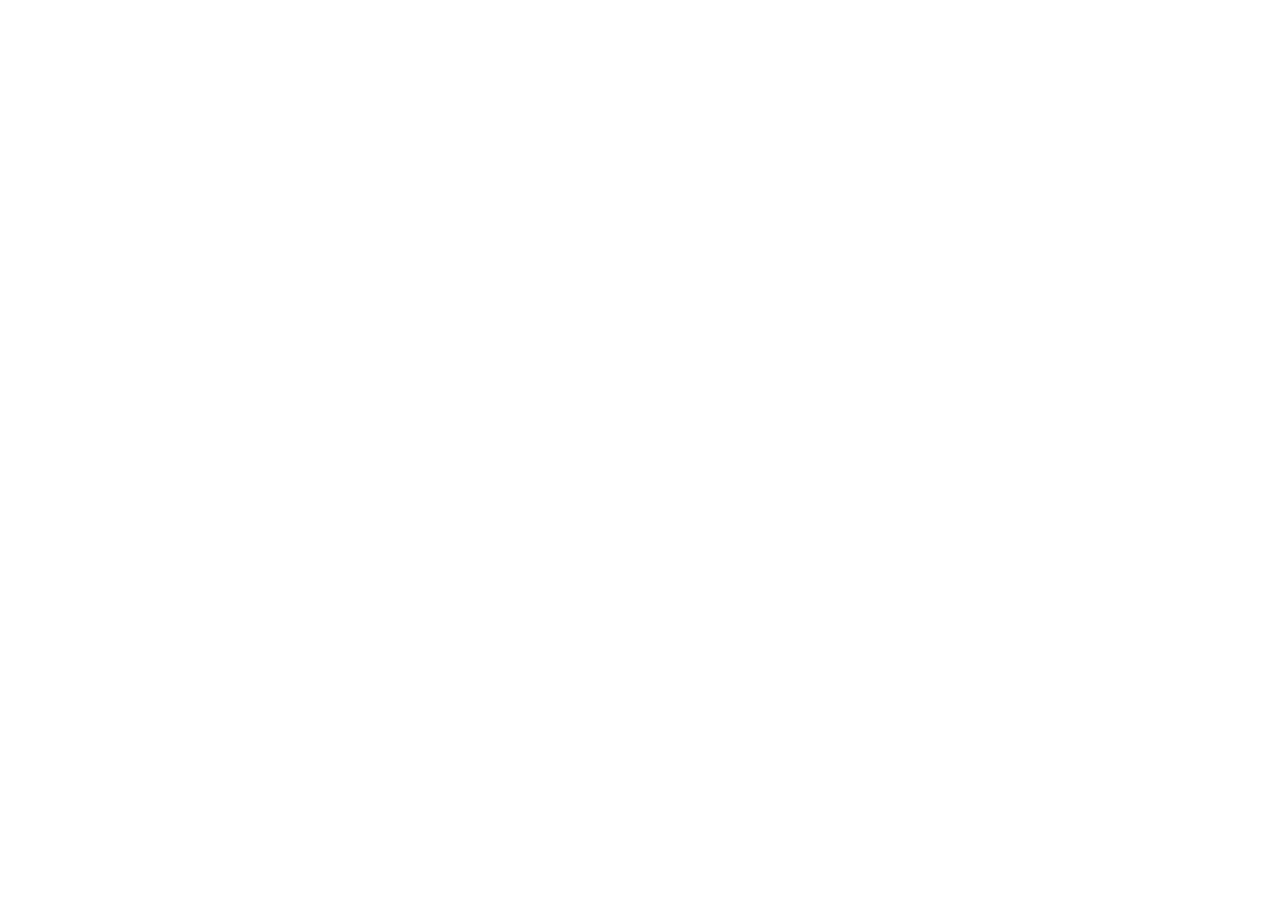
==== index.html @ c8e744bd "Create index.html" ====
<!DOCTYPE html>
<html lang="en">
<head>
    <meta charset="UTF-8">
    <meta name="viewport" content="width=device-width, initial-scale=1.0">
    <title>Reconocimiento de voz</title>
</head>
<body>
    <div id="texto"></div>

    <script src="main.js" ></script>
</body>
</html>
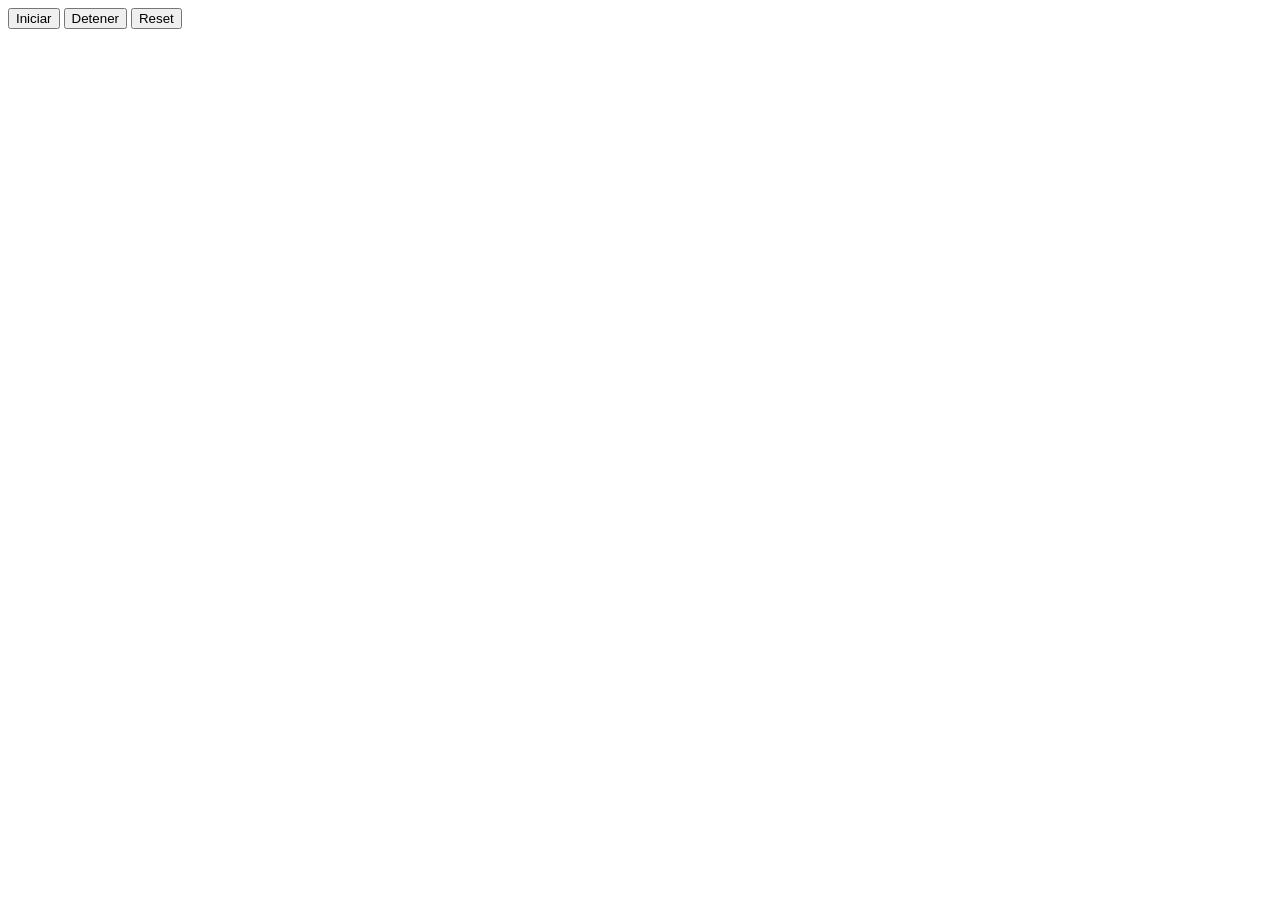
==== commit a16a69ee: "Recording Buttons" ====
--- a/index.html
+++ b/index.html
@@ -6,6 +6,10 @@
     <title>Reconocimiento de voz</title>
 </head>
 <body>
+    
+    <button onclick="iniciarReconocimiento()">Iniciar</button>
+    <button onclick="detenerReconocimiento()">Detener</button>
+    <button onclick="reset()">Reset</button>
     <div id="texto"></div>
 
     <script src="main.js" ></script>
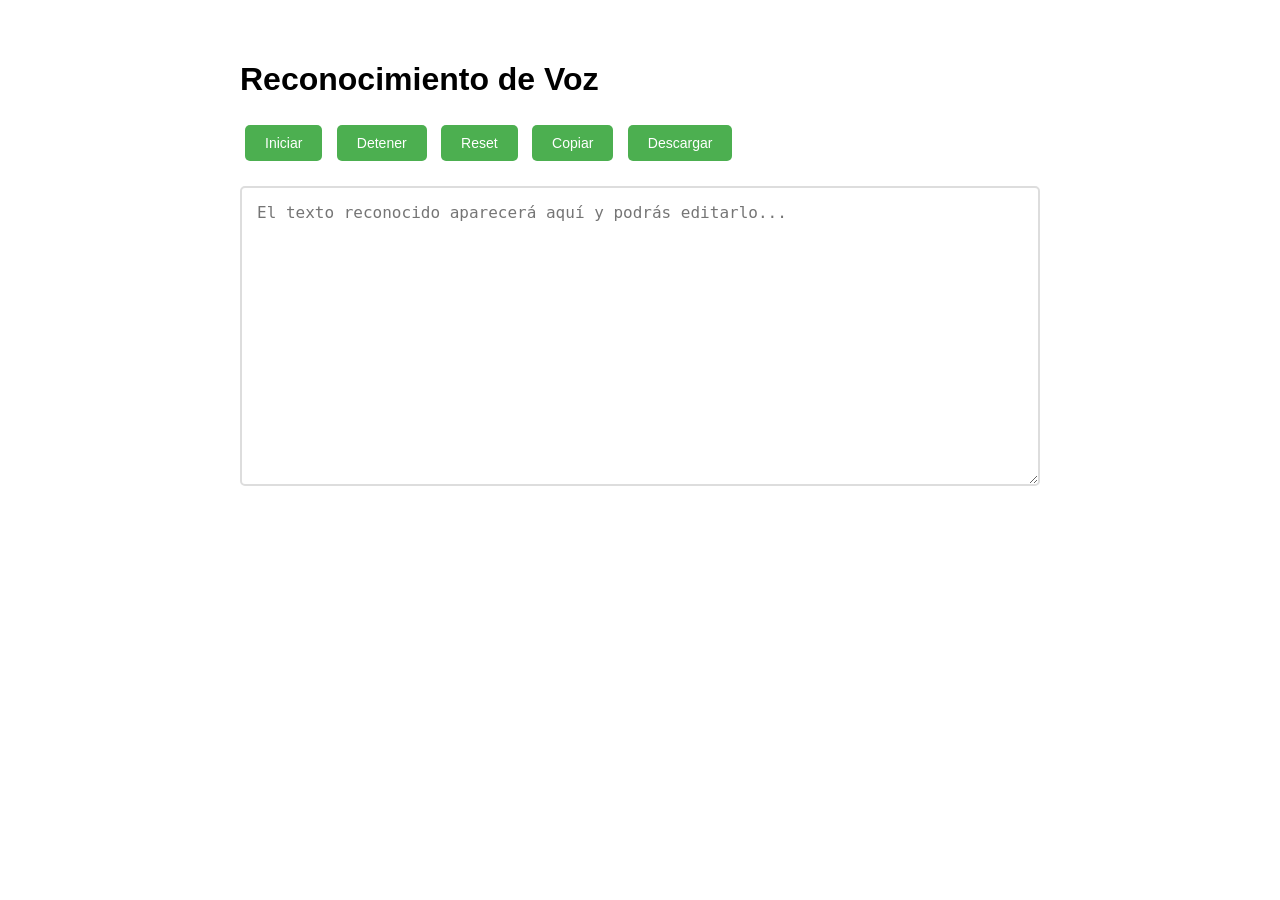
==== commit d4e6f2d4: "Chore: Download Link - Text in Textarea for edits - Basic Styles" ====
--- a/index.html
+++ b/index.html
@@ -4,13 +4,20 @@
     <meta charset="UTF-8">
     <meta name="viewport" content="width=device-width, initial-scale=1.0">
     <title>Reconocimiento de voz</title>
+    <link rel="stylesheet" href="style.css">
 </head>
 <body>
+    <h1>Reconocimiento de Voz</h1>
     
-    <button onclick="iniciarReconocimiento()">Iniciar</button>
-    <button onclick="detenerReconocimiento()">Detener</button>
-    <button onclick="reset()">Reset</button>
-    <div id="texto"></div>
+    <div class="controls">
+        <button onclick="iniciarReconocimiento()">Iniciar</button>
+        <button onclick="detenerReconocimiento()">Detener</button>
+        <button onclick="reset()">Reset</button>
+        <button onclick="copiarTexto()">Copiar</button>
+        <button onclick="descargarTexto()">Descargar</button>
+    </div>
+    
+    <textarea id="texto" placeholder="El texto reconocido aparecerá aquí y podrás editarlo..."></textarea>
 
     <script src="main.js" ></script>
 </body>
--- a/style.css
+++ b/style.css
@@ -0,0 +1,36 @@
+body {
+  font-family: Arial, sans-serif;
+  max-width: 800px;
+  margin: 20px auto;
+  padding: 20px;
+}
+.controls {
+  margin-bottom: 20px;
+}
+button {
+  padding: 10px 20px;
+  margin: 5px;
+  cursor: pointer;
+  border: none;
+  border-radius: 5px;
+  background-color: #4caf50;
+  color: white;
+  font-size: 14px;
+}
+button:hover {
+  background-color: #45a049;
+}
+#texto {
+  width: 100%;
+  min-height: 300px;
+  padding: 15px;
+  font-size: 16px;
+  border: 2px solid #ddd;
+  border-radius: 5px;
+  resize: vertical;
+  box-sizing: border-box;
+}
+#texto:focus {
+  outline: none;
+  border-color: #4caf50;
+}
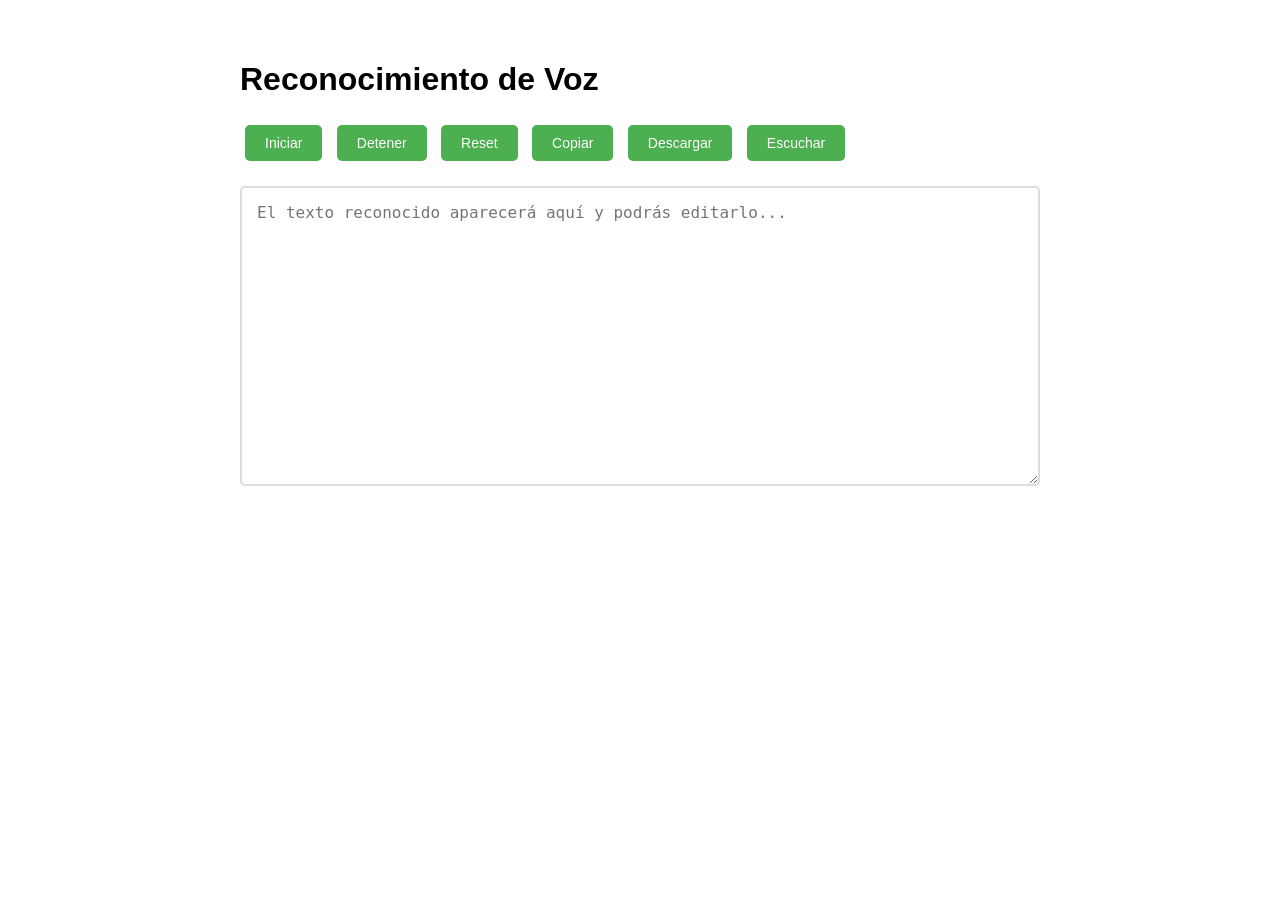
==== commit 16b007a2: "Chore: Funcion Escuchar" ====
--- a/index.html
+++ b/index.html
@@ -9,12 +9,18 @@
 <body>
     <h1>Reconocimiento de Voz</h1>
     
+    <div class="recording-indicator" id="recordingIndicator">
+        <div class="recording-dot"></div>
+        <span>GRABANDO...</span>
+    </div>
+    
     <div class="controls">
         <button onclick="iniciarReconocimiento()">Iniciar</button>
         <button onclick="detenerReconocimiento()">Detener</button>
         <button onclick="reset()">Reset</button>
         <button onclick="copiarTexto()">Copiar</button>
         <button onclick="descargarTexto()">Descargar</button>
+        <button onclick="escucharTexto()">Escuchar</button>
     </div>
     
     <textarea id="texto" placeholder="El texto reconocido aparecerá aquí y podrás editarlo..."></textarea>
--- a/style.css
+++ b/style.css
@@ -34,3 +34,37 @@
   outline: none;
   border-color: #4caf50;
 }
+
+.recording-indicator {
+  display: none;
+  align-items: center;
+  gap: 10px;
+  padding: 10px 15px;
+  background-color: #ff4444;
+  color: white;
+  border-radius: 5px;
+  margin-bottom: 15px;
+  font-weight: bold;
+}
+
+.recording-indicator.active {
+  display: flex;
+}
+
+.recording-dot {
+  width: 12px;
+  height: 12px;
+  background-color: white;
+  border-radius: 50%;
+  animation: pulse 1.5s ease-in-out infinite;
+}
+
+@keyframes pulse {
+  0%,
+  100% {
+    opacity: 1;
+  }
+  50% {
+    opacity: 0.3;
+  }
+}
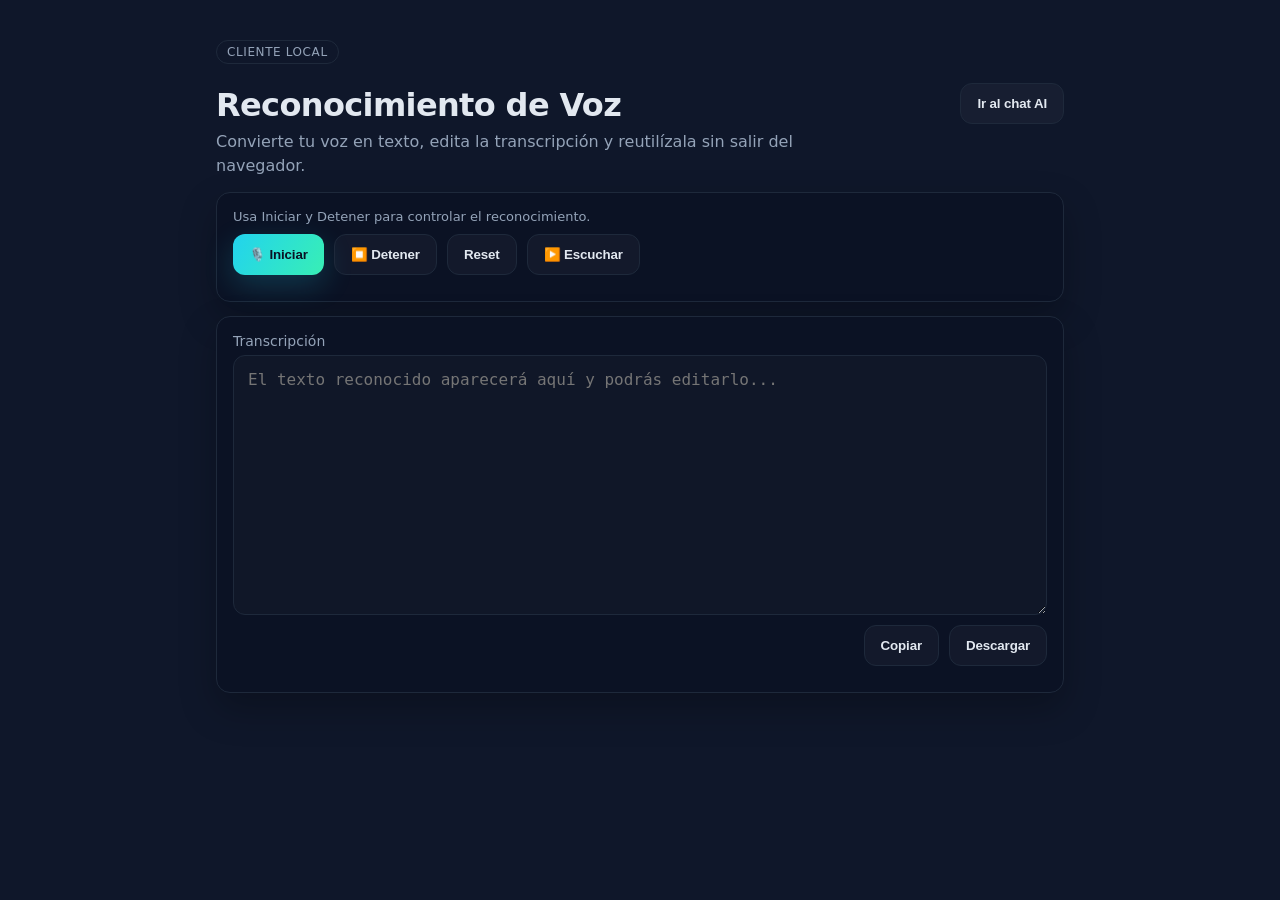
==== commit 1f659e2b: "Feature: Gemini Chat AI - Design Changed by AI" ====
--- a/index.html
+++ b/index.html
@@ -1,30 +1,95 @@
 <!DOCTYPE html>
 <html lang="en">
-<head>
-    <meta charset="UTF-8">
-    <meta name="viewport" content="width=device-width, initial-scale=1.0">
-    <title>Reconocimiento de voz</title>
-    <link rel="stylesheet" href="style.css">
-</head>
-<body>
-    <h1>Reconocimiento de Voz</h1>
-    
-    <div class="recording-indicator" id="recordingIndicator">
-        <div class="recording-dot"></div>
-        <span>GRABANDO...</span>
-    </div>
-    
-    <div class="controls">
-        <button onclick="iniciarReconocimiento()">Iniciar</button>
-        <button onclick="detenerReconocimiento()">Detener</button>
-        <button onclick="reset()">Reset</button>
-        <button onclick="copiarTexto()">Copiar</button>
-        <button onclick="descargarTexto()">Descargar</button>
-        <button onclick="escucharTexto()">Escuchar</button>
-    </div>
-    
-    <textarea id="texto" placeholder="El texto reconocido aparecerá aquí y podrás editarlo..."></textarea>
+    <head>
+        <meta charset="UTF-8" />
+        <meta name="viewport" content="width=device-width, initial-scale=1.0" />
+        <title>Reconocimiento de voz</title>
+        <link rel="stylesheet" href="style.css" />
+    </head>
+    <body>
+        <main class="page">
+            <header class="hero">
+                <div>
+                    <p class="eyebrow">Cliente local</p>
+                    <h1>Reconocimiento de Voz</h1>
+                    <p class="lede">
+                        Convierte tu voz en texto, edita la transcripción y
+                        reutilízala sin salir del navegador.
+                    </p>
+                </div>
+                <div class="cta">
+                    <button
+                        type="button"
+                        class="ghost"
+                        onclick="location.href='chat/index.html'"
+                    >
+                        Ir al chat AI
+                    </button>
+                </div>
+            </header>
 
-    <script src="main.js" ></script>
-</body>
+            <section class="panel controls-panel">
+                <div class="panel-header">
+                    <div
+                        class="recording-indicator"
+                        id="recordingIndicator"
+                        aria-live="polite"
+                    >
+                        <span class="recording-dot"></span>
+                        <span>Grabando...</span>
+                    </div>
+                    <span class="muted-text">
+                        Usa Iniciar y Detener para controlar el reconocimiento.
+                    </span>
+                </div>
+
+                <div class="button-row">
+                    <button type="button" onclick="iniciarReconocimiento()">
+                        🎙️ Iniciar
+                    </button>
+                    <button
+                        type="button"
+                        class="ghost"
+                        onclick="detenerReconocimiento()"
+                    >
+                        ⏹️ Detener
+                    </button>
+                    <button type="button" class="ghost" onclick="reset()">
+                        Reset
+                    </button>
+                    <button
+                        type="button"
+                        class="ghost"
+                        onclick="escucharTexto()"
+                    >
+                        ▶️ Escuchar
+                    </button>
+                </div>
+            </section>
+
+            <section class="panel output-panel">
+                <div class="field">
+                    <label for="texto">Transcripción</label>
+                    <textarea
+                        id="texto"
+                        rows="10"
+                        placeholder="El texto reconocido aparecerá aquí y podrás editarlo..."
+                    ></textarea>
+                </div>
+                <div class="button-row secondary">
+                    <button type="button" class="ghost" onclick="copiarTexto()">
+                        Copiar
+                    </button>
+                    <button
+                        type="button"
+                        class="ghost"
+                        onclick="descargarTexto()"
+                    >
+                        Descargar
+                    </button>
+                </div>
+            </section>
+        </main>
+        <script src="main.js"></script>
+    </body>
 </html>
--- a/style.css
+++ b/style.css
@@ -1,70 +1,215 @@
+* {
+    box-sizing: border-box;
+}
+
+:root {
+    --bg: #0f172a;
+    --panel: #0b1224;
+    --border: #1e293b;
+    --accent: #22d3ee;
+    --accent-2: #38efb5;
+    --text: #e2e8f0;
+    --muted: #94a3b8;
+    font-family: 'Segoe UI', system-ui, -apple-system, sans-serif;
+}
+
 body {
-  font-family: Arial, sans-serif;
-  max-width: 800px;
-  margin: 20px auto;
-  padding: 20px;
-}
-.controls {
-  margin-bottom: 20px;
-}
+    margin: 0;
+    background: var(--bg);
+    color: var(--text);
+}
+
+.page {
+    max-width: 880px;
+    margin: 0 auto;
+    padding: 28px 16px 44px;
+    display: flex;
+    flex-direction: column;
+    gap: 14px;
+}
+
+.hero {
+    display: flex;
+    justify-content: space-between;
+    gap: 18px;
+    align-items: center;
+    flex-wrap: wrap;
+}
+
+.eyebrow {
+    display: inline-flex;
+    padding: 4px 10px;
+    border: 1px solid var(--border);
+    border-radius: 999px;
+    color: var(--muted);
+    font-size: 12px;
+    letter-spacing: 0.05em;
+    text-transform: uppercase;
+}
+
+h1 {
+    margin: 10px 0 6px;
+    font-weight: 700;
+    letter-spacing: -0.02em;
+}
+
+.lede {
+    margin: 0;
+    color: var(--muted);
+    max-width: 640px;
+    line-height: 1.5;
+}
+
+.panel {
+    background: var(--panel);
+    border: 1px solid var(--border);
+    border-radius: 14px;
+    padding: 16px;
+    box-shadow: 0 16px 36px rgba(0, 0, 0, 0.25);
+}
+
+.panel-header {
+    display: flex;
+    align-items: center;
+    justify-content: space-between;
+    gap: 10px;
+    flex-wrap: wrap;
+    margin-bottom: 10px;
+}
+
+.muted-text {
+    color: var(--muted);
+    font-size: 13px;
+}
+
+.controls-panel .button-row {
+    justify-content: flex-start;
+}
+
+.button-row {
+    display: flex;
+    gap: 10px;
+    margin-top: 10px;
+    margin-bottom: 10px;
+    flex-wrap: wrap;
+}
+
 button {
-  padding: 10px 20px;
-  margin: 5px;
-  cursor: pointer;
-  border: none;
-  border-radius: 5px;
-  background-color: #4caf50;
-  color: white;
-  font-size: 14px;
-}
+    border: none;
+    cursor: pointer;
+    border-radius: 12px;
+    padding: 12px 16px;
+    font-weight: 700;
+    letter-spacing: -0.01em;
+    color: #0b1224;
+    background: linear-gradient(120deg, var(--accent), var(--accent-2));
+    box-shadow: 0 10px 30px rgba(34, 211, 238, 0.2);
+    transition: transform 120ms ease, box-shadow 120ms ease;
+}
+
 button:hover {
-  background-color: #45a049;
-}
-#texto {
-  width: 100%;
-  min-height: 300px;
-  padding: 15px;
-  font-size: 16px;
-  border: 2px solid #ddd;
-  border-radius: 5px;
-  resize: vertical;
-  box-sizing: border-box;
-}
-#texto:focus {
-  outline: none;
-  border-color: #4caf50;
+    transform: translateY(-1px);
+    box-shadow: 0 16px 34px rgba(34, 211, 238, 0.28);
+}
+
+button:disabled {
+    opacity: 0.6;
+    cursor: not-allowed;
+    transform: none;
+    box-shadow: none;
+}
+
+button.ghost {
+    background: rgba(255, 255, 255, 0.03);
+    color: var(--text);
+    box-shadow: none;
+    border: 1px solid var(--border);
+}
+
+.cta {
+    display: flex;
+    gap: 10px;
+}
+
+.field {
+    display: flex;
+    flex-direction: column;
+    gap: 6px;
+    font-size: 14px;
+    color: var(--muted);
+}
+
+label {
+    color: var(--muted);
+    font-size: 14px;
+}
+
+textarea {
+    width: 100%;
+    min-height: 260px;
+    padding: 14px;
+    border-radius: 12px;
+    border: 1px solid var(--border);
+    background: rgba(255, 255, 255, 0.02);
+    color: var(--text);
+    font-size: 16px;
+    resize: vertical;
+}
+
+textarea:focus {
+    outline: 2px solid var(--accent);
+    border-color: var(--accent);
+}
+
+.secondary {
+    justify-content: flex-end;
 }
 
 .recording-indicator {
-  display: none;
-  align-items: center;
-  gap: 10px;
-  padding: 10px 15px;
-  background-color: #ff4444;
-  color: white;
-  border-radius: 5px;
-  margin-bottom: 15px;
-  font-weight: bold;
+    display: none;
+    align-items: center;
+    gap: 10px;
+    padding: 10px 12px;
+    border-radius: 10px;
+    border: 1px solid rgba(34, 211, 238, 0.35);
+    background: rgba(34, 211, 238, 0.08);
+    color: var(--text);
+    font-weight: 600;
+    font-size: 14px;
 }
 
 .recording-indicator.active {
-  display: flex;
+    display: inline-flex;
 }
 
 .recording-dot {
-  width: 12px;
-  height: 12px;
-  background-color: white;
-  border-radius: 50%;
-  animation: pulse 1.5s ease-in-out infinite;
+    width: 10px;
+    height: 10px;
+    border-radius: 50%;
+    background: var(--accent);
+    box-shadow: 0 0 0 0 rgba(34, 211, 238, 0.6);
+    animation: pulse 1.4s ease-in-out infinite;
 }
 
 @keyframes pulse {
-  0%,
-  100% {
-    opacity: 1;
-  }
-  50% {
-    opacity: 0.3;
-  }
-}
+    0% {
+        box-shadow: 0 0 0 0 rgba(34, 211, 238, 0.6);
+    }
+    70% {
+        box-shadow: 0 0 0 12px rgba(34, 211, 238, 0);
+    }
+    100% {
+        box-shadow: 0 0 0 0 rgba(34, 211, 238, 0);
+    }
+}
+
+@media (max-width: 640px) {
+    .hero {
+        flex-direction: column;
+        align-items: flex-start;
+    }
+
+    .secondary {
+        justify-content: flex-start;
+    }
+}
